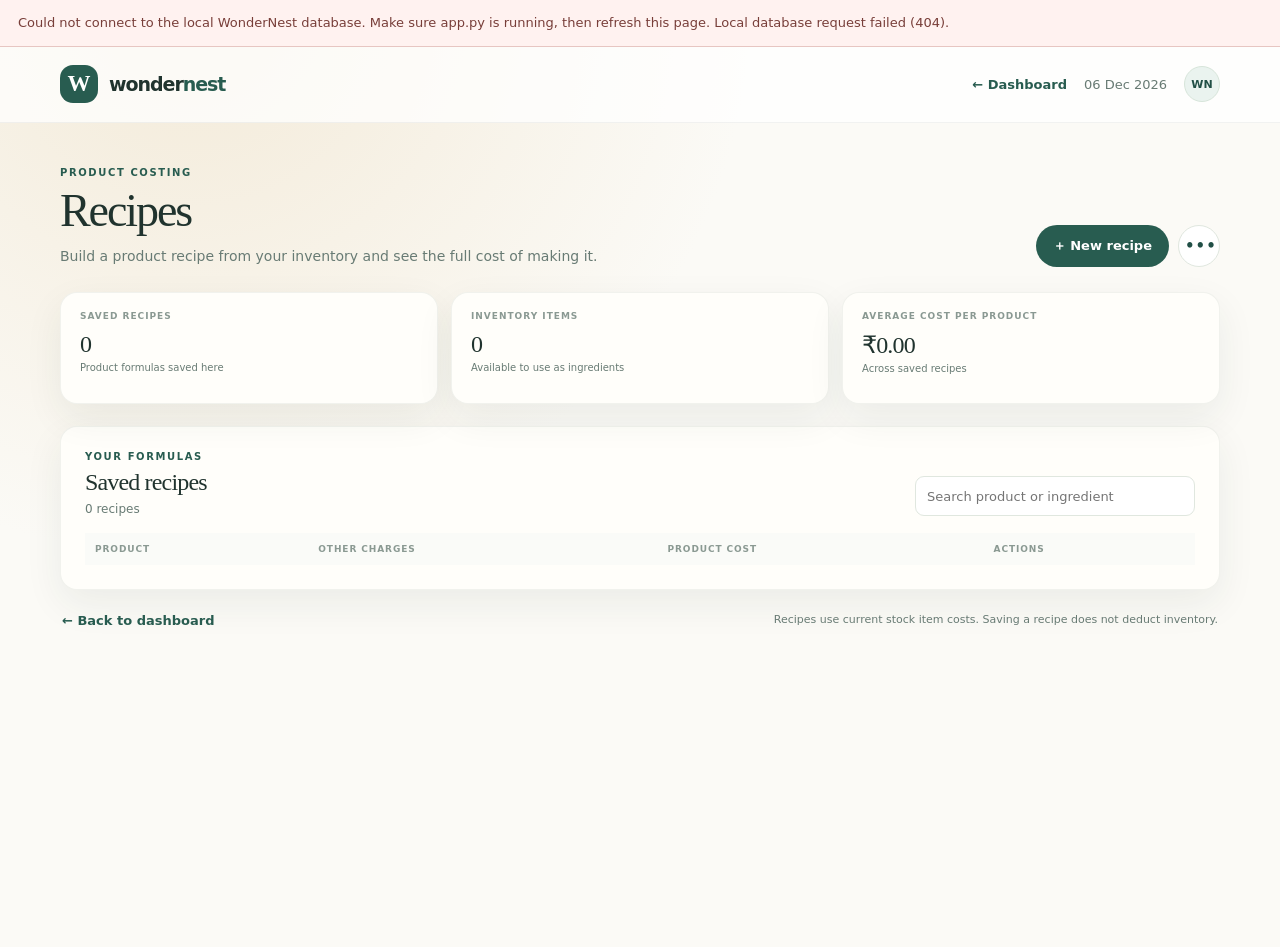
==== components/recipes.html @ fd59244a "First Commit" ====
<!doctype html>
<html lang="en">
<head>
  <meta charset="utf-8"><meta name="viewport" content="width=device-width, initial-scale=1"><meta name="theme-color" content="#fbfaf6">
  <title>Recipes | WonderNest</title>
  <link rel="stylesheet" href="../css/baseColors.css"><link rel="stylesheet" href="../css/style.css"><link rel="stylesheet" href="../css/recipes.css">
</head>
<body><div class="app-shell">
  <header class="topbar"><a class="brand" href="../index.html" aria-label="WonderNest home"><span class="brand-mark" aria-hidden="true">W</span><span class="brand-name">wonder<span>nest</span></span></a><div class="topbar-right"><a class="back-link" href="front_page.html">← Dashboard</a><span class="today-label" id="today-label"></span><span class="avatar" aria-label="WonderNest profile">WN</span></div></header>
  <main class="recipes-page">
    <section class="page-heading"><div><p class="eyebrow">PRODUCT COSTING</p><h1>Recipes</h1><p class="page-intro">Build a product recipe from your inventory and see the full cost of making it.</p></div><div class="heading-actions"><button class="button button-primary" id="new-recipe-button" type="button">＋ New recipe</button><div class="recipe-options"><button class="icon-button options-button" id="recipe-options-button" type="button" aria-label="Recipe options" aria-haspopup="menu" aria-expanded="false">•••</button><div class="options-menu" id="recipe-options-menu" role="menu" hidden><button type="button" role="menuitem" data-open-settings="depreciation">Depreciated Items</button><button type="button" role="menuitem" data-open-settings="static">Static Charges</button><button type="button" role="menuitem" data-open-settings="printer">3D printer charges</button></div></div></div></section>
    <section class="summary-grid" aria-label="Recipe summary"><article class="summary-card"><span class="summary-label">SAVED RECIPES</span><strong id="recipe-count">0</strong><span class="summary-note">Product formulas saved here</span></article><article class="summary-card"><span class="summary-label">INVENTORY ITEMS</span><strong id="inventory-count">0</strong><span class="summary-note">Available to use as ingredients</span></article><article class="summary-card"><span class="summary-label">AVERAGE COST PER PRODUCT</span><strong id="average-cost">₹0.00</strong><span class="summary-note">Across saved recipes</span></article></section>
    <section class="panel recipe-form-panel" id="recipe-form-panel" hidden>
      <div class="panel-heading"><div><p class="eyebrow">RECIPE BUILDER</p><h2 id="recipe-form-title">Create a recipe</h2><p>Add stock ingredients, then include labour, overhead, equipment time, or other charges.</p></div><button class="icon-button" id="close-recipe-form" type="button" aria-label="Close recipe form">×</button></div>
      <form id="recipe-form">
        <input type="hidden" name="id">
        <fieldset class="form-section"><legend>Product details</legend><div class="form-grid">
          <label class="field field-wide">Product / recipe name <span class="required-mark">*</span><input name="name" maxlength="100" required placeholder="e.g. Botanical candle"></label>
        </div></fieldset>
        <fieldset class="form-section"><legend>Inventory ingredients</legend><p class="section-help">Choose a category, then choose an item from that category. Costs use each item’s recorded unit cost and convert common units such as kg to g.</p><p class="inventory-empty-note" id="inventory-empty-note" hidden>No items are in Stock at Hand yet. Record a purchase first in <a href="purchases.html">Purchases</a>.</p><div id="ingredient-list" class="line-list"></div><button class="button button-secondary button-small" id="add-ingredient" type="button">＋ Add ingredient</button></fieldset>
        <fieldset class="form-section"><legend>Packaging</legend><p class="section-help">Choose packaging items from Stock at Hand. Only items in the Packaging or Packing category appear here.</p><p class="inventory-empty-note" id="packaging-empty-note" hidden>No packaging items found in Stock at Hand. Add or categorize them under Packaging in Purchases.</p><div id="packaging-list" class="line-list"></div><button class="button button-secondary button-small" id="add-packaging" type="button">＋ Add packaging</button></fieldset>
        <fieldset class="form-section"><legend>Labor charges only</legend><p class="section-help">Choose Labor or a 3D printer. Labor uses the hourly rate in Static Charges, and printer rates come from 3D printer charges. Enter usage time in minutes.</p><div id="charge-list" class="line-list charge-list"></div><button class="button button-secondary button-small" id="add-charge" type="button">＋ Add a charge</button></fieldset>
        <section class="cost-panel" aria-labelledby="cost-title"><div class="cost-heading"><div><p class="eyebrow">LIVE ESTIMATE</p><h3 id="cost-title">Recipe cost breakdown</h3></div><span class="cost-badge">Updates as you edit</span></div><div class="cost-lines"><div class="cost-column"><div><span>Ingredients</span><strong id="ingredient-cost">₹0.00</strong></div><div><span>Packaging</span><strong id="packaging-cost">₹0.00</strong></div><div><span>Overhead cost</span><strong id="overhead-cost">₹0.00</strong></div><div><span>Wastage cost</span><strong id="wastage-cost">₹0.00</strong></div><div class="manufacturing-total"><span>Total manufacturing cost</span><strong id="manufacturing-cost">₹0.00</strong></div></div><div class="cost-column"><div><span>Labor cost</span><strong id="charge-cost">₹0.00</strong></div><div><span>Total Product cost</span><strong id="pre-multiplier-cost">₹0.00</strong></div><div><span>Multiplier</span><strong id="multiplier-value">× 1</strong></div><div class="batch-total"><span>Cost after multiplier</span><strong id="batch-cost">₹0.00</strong></div></div></div><div id="cost-details" class="cost-details"></div></section>
        <fieldset class="form-section"><legend>Recipe notes</legend><label class="field field-wide">Notes<textarea name="notes" rows="2" maxlength="500" placeholder="Optional process notes or instructions"></textarea></label></fieldset>
        <div class="form-error" id="recipe-error" role="alert" hidden></div><div class="form-actions"><button class="button button-secondary" id="cancel-recipe" type="button">Cancel</button><button class="button button-primary" type="submit">Save recipe</button></div>
      </form>
    </section>
    <section class="panel recipes-panel"><div class="records-heading"><div><p class="eyebrow">YOUR FORMULAS</p><h2>Saved recipes</h2><p id="saved-recipe-count">0 recipes</p></div><label class="search-field"><span class="sr-only">Search recipes</span><input id="recipe-search" type="search" placeholder="Search product or ingredient"></label></div><div class="table-wrap"><table><thead><tr><th>PRODUCT</th><th>OTHER CHARGES</th><th>PRODUCT COST</th><th>ACTIONS</th></tr></thead><tbody id="recipe-rows"></tbody></table></div></section>
    <footer class="page-footer"><a href="front_page.html">← Back to dashboard</a><span>Recipes use current stock item costs. Saving a recipe does not deduct inventory.</span></footer>
  </main>
</div>
<template id="ingredient-template"><div class="recipe-line ingredient-line"><label class="line-field ingredient-category-field">Category<select data-field="category"></select></label><label class="line-field ingredient-item-field">Inventory item<select data-field="itemId" disabled></select></label><label class="line-field">Quantity<input data-field="quantity" type="number" min="0.000001" step="any" required value="1"></label><label class="line-field">Unit<select data-field="unit" required></select></label><div class="line-cost"><span>Line cost</span><strong data-role="line-cost">₹0.00</strong></div><button class="remove-line" type="button" aria-label="Remove ingredient">×</button></div></template>
<template id="packaging-template"><div class="recipe-line ingredient-line packaging-line"><label class="line-field ingredient-item-field">Packaging item<select data-field="itemId"></select></label><label class="line-field">Quantity<input data-field="quantity" type="number" min="0.000001" step="any" required value="1"></label><label class="line-field">Unit<select data-field="unit" required></select></label><div class="line-cost"><span>Line cost</span><strong data-role="line-cost">₹0.00</strong></div><button class="remove-line" type="button" aria-label="Remove packaging">×</button></div></template>
<template id="charge-template"><div class="recipe-line charge-line"><label class="line-field charge-kind">Charge type<select data-field="kind"><option value="labor">Labor</option><option value="printer">3D printer</option></select></label><label class="line-field charge-reference" hidden>Printer Type<select data-field="referenceId"></select></label><label class="line-field charge-name">Description<input data-field="name" maxlength="80" placeholder="Charge description"></label><label class="line-field charge-quantity"><span data-role="quantity-label">Time (minutes)</span><input data-field="quantity" type="number" min="0" step="any" value="0"></label><label class="line-field charge-unit" hidden>Unit<input data-field="unit" maxlength="24" value="minute"></label><label class="line-field charge-rate" hidden>Rate (₹)<input data-field="rate" type="number" min="0" step="0.01" value="0"></label><div class="line-cost"><span>Charge</span><strong data-role="line-cost">₹0.00</strong></div><button class="remove-line" type="button" aria-label="Remove charge">×</button></div></template>
<dialog class="settings-dialog" id="recipe-settings-dialog"><div class="settings-dialog-card"><div class="settings-heading"><div><p class="eyebrow">RECIPE OPTIONS</p><h2 id="settings-title"></h2><p id="settings-help"></p></div><button class="icon-button" id="close-settings" type="button" aria-label="Close settings">×</button></div><div id="settings-list" class="settings-list"></div><form id="settings-form" class="settings-form"></form></div></dialog>
<script src="../js/form-enter-navigation.js" defer></script><script src="../js/dropdown-utils.js" defer></script><script src="../js/api.js" defer></script><script src="../js/recipes.js" defer></script></body></html>
---- css/baseColors.css ----
:root {
  color-scheme: light;
  --color-ink: #20332e;
  --color-muted: #687b74;
  --color-subtle: #8a9992;
  --color-page: #fbfaf6;
  --color-surface: #fffefa;
  --color-field: #ffffff;
  --color-line: #dce6e1;
  --color-primary: #285c50;
  --color-primary-dark: #214f46;
  --color-primary-soft: #eaf3ef;
  --color-leaf: #c5d2bd;
  --color-peach: #f1dfcd;
  --color-lilac: #e8e5ed;
  --color-sky: #e2eaeb;
  --color-sand: #eee5d3;
  --color-rose: #f0e3e0;
  --shadow-card: 0 14px 38px rgba(32, 51, 46, 0.07);
  --shadow-card-hover: 0 20px 44px rgba(32, 51, 46, 0.12);
  --radius-card: 20px;
  --radius-pill: 999px;
}
---- css/style.css ----
*, *::before, *::after { box-sizing: border-box; }
html { min-width: 320px; background: var(--color-page); }
body { margin: 0; color: var(--color-ink); background: radial-gradient(circle at 15% 0%, #f3ead8 0, transparent 35rem), var(--color-page); font-family: Inter, ui-sans-serif, system-ui, -apple-system, BlinkMacSystemFont, "Segoe UI", sans-serif; -webkit-font-smoothing: antialiased; }
a { color: inherit; }
button { font: inherit; }
.launch-page { min-height: 100vh; display: grid; place-items: center; padding: 24px; background: radial-gradient(ellipse at 15% 15%, #e7f1e5 0, transparent 36%), radial-gradient(ellipse at 88% 80%, #f3e9db 0, transparent 34%), var(--color-page); }
.launch-card { width: min(100%, 540px); padding: 56px 48px; border: 1px solid rgba(255,255,255,.85); border-radius: 28px; background: rgba(255,255,255,.82); box-shadow: 0 28px 80px rgba(31,48,44,.09); text-align: center; }
.brand-mark { width: 44px; height: 44px; display: inline-grid; place-items: center; border-radius: 15px; color: #fff; background: var(--color-primary); font-family: Georgia, serif; font-size: 26px; font-weight: 700; }
.launch-card .brand-mark { width: 58px; height: 58px; border-radius: 19px; font-size: 34px; }
.eyebrow { margin: 0 0 12px; color: var(--color-primary); font-size: 11px; font-weight: 750; letter-spacing: .16em; }
.launch-card .eyebrow { margin-top: 28px; }
.launch-card h1 { margin: 0; font-size: clamp(30px, 6vw, 44px); line-height: 1.14; letter-spacing: -.045em; }
.launch-card h1 span { color: var(--color-primary); }
.launch-copy { max-width: 360px; margin: 16px auto 28px; color: var(--color-muted); line-height: 1.65; }
.button { display: inline-flex; align-items: center; justify-content: center; gap: 12px; min-height: 48px; padding: 0 21px; border-radius: var(--radius-pill); text-decoration: none; font-size: 14px; font-weight: 700; transition: transform .18s ease, background .18s ease; }
.button-primary { color: white; background: var(--color-primary); }
.button-primary:hover { background: var(--color-primary-dark); transform: translateY(-2px); }
.database-error { position:relative; z-index:20; padding:13px 18px; border-bottom:1px solid #e7c6c2; color:#783e39; background:#fff2f0; font-size:13px; line-height:1.5; }
@media (max-width: 480px) { .launch-card { padding: 42px 24px; } }
---- css/recipes.css ----
.app-shell { min-height:100vh; }
.topbar { height:76px; padding:0 max(28px,calc((100vw - 1160px) / 2)); display:flex; align-items:center; justify-content:space-between; border-bottom:1px solid rgba(31,48,44,.055); background:rgba(255,255,255,.75); }
.brand { display:inline-flex; align-items:center; gap:11px; text-decoration:none; }.brand .brand-mark { width:38px; height:38px; border-radius:13px; font-size:23px; }.brand-name { color:var(--color-ink); font-size:19px; font-weight:760; letter-spacing:-.055em; }.brand-name span { color:var(--color-primary); }.topbar-right { display:flex; align-items:center; gap:17px; }.today-label { color:var(--color-muted); font-size:13px; }.avatar { width:36px; height:36px; display:grid; place-items:center; border:1px solid #d7e5da; border-radius:50%; color:var(--color-primary-dark); background:var(--color-primary-soft); font-size:11px; font-weight:750; }.back-link,.page-footer a { color:var(--color-primary); font-size:13px; font-weight:650; text-decoration:none; }.back-link:hover,.page-footer a:hover { text-decoration:underline; }
.recipes-page { width:min(100% - 48px,1160px); margin:0 auto; padding:44px 0 26px; }.page-heading { display:flex; align-items:flex-end; justify-content:space-between; gap:24px; margin-bottom:25px; }.page-heading h1 { margin:0; font:500 clamp(34px,5vw,46px)/1.1 Georgia,serif; letter-spacing:-.045em; }.eyebrow { margin:0 0 8px; color:var(--color-primary); font-size:10px; font-weight:750; letter-spacing:.16em; }.page-intro { margin:9px 0 0; color:var(--color-muted); font-size:14px; line-height:1.6; }.button { display:inline-flex; align-items:center; justify-content:center; min-height:42px; padding:0 17px; border:0; border-radius:999px; font-size:13px; font-weight:700; cursor:pointer; }.button-primary { color:#fff; background:var(--color-primary); }.button-primary:hover { background:var(--color-primary-dark); }.button-secondary { color:var(--color-primary-dark); border:1px solid #dce9df; background:#f8fbf8; }.button-secondary:hover { background:var(--color-primary-soft); }.button-small { min-height:36px; padding:0 14px; font-size:12px; }
.summary-grid { display:grid; grid-template-columns:repeat(3,minmax(0,1fr)); gap:13px; margin-bottom:22px; }.summary-card,.panel { border:1px solid rgba(31,48,44,.06); border-radius:17px; background:var(--color-surface); box-shadow:var(--shadow-card); }.summary-card { min-height:112px; padding:18px 19px; display:flex; flex-direction:column; align-items:flex-start; }.summary-label { color:var(--color-subtle); font-size:9px; font-weight:750; letter-spacing:.11em; }.summary-card strong { margin-top:10px; font:500 24px Georgia,serif; letter-spacing:-.035em; }.summary-note { margin-top:4px; color:var(--color-muted); font-size:10px; }
.panel { padding:24px; margin-bottom:19px; }.recipe-form-panel { border-color:#dce9df; }.panel-heading { display:flex; align-items:flex-start; justify-content:space-between; gap:16px; margin-bottom:17px; }.panel-heading h2,.records-heading h2 { margin:0; font:500 24px Georgia,serif; letter-spacing:-.035em; }.panel-heading p:not(.eyebrow),.records-heading p:not(.eyebrow) { margin:6px 0 0; color:var(--color-muted); font-size:12px; }.icon-button { width:34px; height:34px; flex:0 0 auto; border:1px solid #e0e7df; border-radius:50%; color:var(--color-muted); background:#fff; font-size:22px; cursor:pointer; }
.form-section { min-width:0; padding:17px 0 19px; border:0; border-top:1px solid #eef1ec; }.form-section legend { padding:0 10px 0 0; color:var(--color-ink); font:500 17px Georgia,serif; }.section-help { margin:0 0 14px; color:var(--color-muted); font-size:11px; line-height:1.5; }.form-grid { display:grid; grid-template-columns:repeat(2,minmax(0,1fr)); gap:13px 16px; }.field,.line-field { min-width:0; display:flex; flex-direction:column; gap:7px; color:#45544d; font-size:12px; font-weight:650; }.field input,.field select,.field textarea,.line-field input,.line-field select { width:100%; min-height:39px; padding:8px 10px; border:1px solid #e0e7df; border-radius:8px; outline:none; color:var(--color-ink); background:white; font-family:inherit; font-size:12px; font-weight:450; }.field textarea { min-height:62px; resize:vertical; }.field input:focus,.field select:focus,.field textarea:focus,.line-field input:focus,.line-field select:focus { border-color:#79a18d; box-shadow:0 0 0 3px rgba(39,106,87,.09); }.field small { color:var(--color-muted); font-size:10px; font-weight:450; }.field-wide { grid-column:1/-1; }.required-mark,.form-error { color:#ad514a; }.output-control { display:grid; grid-template-columns:1fr 125px; gap:8px; }.output-control input { min-width:0; min-height:39px; padding:8px 10px; border:1px solid #e0e7df; border-radius:8px; color:var(--color-ink); font-family:inherit; font-size:12px; font-weight:450; }.output-control input:focus { outline:1px solid #79a18d; }
.inventory-empty-note { padding:11px 13px; border-radius:9px; color:#6b756e; background:#f5f7f3; font-size:11px; }.inventory-empty-note a { color:var(--color-primary); font-weight:700; }
.line-list { display:grid; gap:9px; margin-bottom:12px; }.recipe-line { display:grid; grid-template-columns:minmax(120px,1.1fr) minmax(170px,1.7fr) minmax(75px,.7fr) minmax(75px,.7fr) minmax(100px,.9fr) 30px; align-items:end; gap:9px; padding:11px; border:1px solid #e8ece5; border-radius:11px; background:#fcfdfa; }.charge-line { grid-template-columns:minmax(110px,1fr) minmax(145px,1.2fr) minmax(90px,.8fr) minmax(95px,.8fr) 30px; }.line-field { font-size:10px; }.line-field input,.line-field select { min-height:36px; padding:7px 8px; font-size:11px; }.line-cost { min-width:0; padding:0 2px 7px; }.line-cost span { display:block; margin-bottom:4px; color:var(--color-muted); font-size:9px; }.line-cost strong { color:var(--color-ink); font-size:12px; white-space:nowrap; }.remove-line { width:26px; height:26px; margin-bottom:4px; border:1px solid #f0dede; border-radius:50%; color:#a35555; background:#fffafa; font-size:18px; cursor:pointer; }.empty-lines { padding:13px; border:1px dashed #dce5dc; border-radius:10px; color:var(--color-muted); font-size:11px; }
.cost-panel { margin:5px 0 17px; padding:17px 19px; border:1px solid #dce9df; border-radius:14px; background:#f8fbf8; }.cost-heading { display:flex; align-items:center; justify-content:space-between; gap:12px; }.cost-heading .eyebrow { margin-bottom:5px; }.cost-heading h3 { margin:0; font:500 19px Georgia,serif; }.cost-badge { padding:5px 9px; border-radius:999px; color:#497060; background:#e5f1e9; font-size:9px; font-weight:650; }.cost-lines { display:grid; grid-template-columns:repeat(2,minmax(0,1fr)); gap:10px 24px; margin-top:15px; }.cost-lines div { display:flex; justify-content:space-between; gap:12px; color:var(--color-muted); font-size:11px; }.cost-lines strong { color:var(--color-ink); font-size:12px; }.cost-lines .batch-total,.cost-lines .unit-total { padding-top:10px; border-top:1px solid #dce5dc; color:var(--color-ink); font-weight:700; }.cost-lines .batch-total strong,.cost-lines .unit-total strong { color:var(--color-primary-dark); font-size:15px; }.cost-details { display:grid; gap:4px; margin-top:13px; padding-top:11px; border-top:1px dashed #dce5dc; color:var(--color-muted); font-size:10px; }.cost-details:empty { display:none; }.cost-detail { display:flex; justify-content:space-between; gap:12px; }.cost-detail strong { color:#526159; font-weight:650; }.form-actions { display:flex; justify-content:flex-end; gap:9px; padding-top:16px; border-top:1px solid #eef1ec; }.form-error { margin:10px 0; padding:10px 12px; border-radius:8px; background:#fff2f0; font-size:12px; }[hidden] { display:none !important; }
.records-heading { display:flex; align-items:flex-end; justify-content:space-between; gap:18px; margin-bottom:17px; }.records-heading .eyebrow { margin-bottom:7px; }.search-field { width:min(280px,32vw); }.search-field input { width:100%; min-height:40px; padding:9px 11px; border:1px solid #e0e7df; border-radius:9px; outline:none; color:var(--color-ink); background:#fff; font-family:inherit; font-size:13px; }.search-field input:focus { border-color:#79a18d; }.table-wrap { overflow-x:auto; }table { width:100%; border-collapse:collapse; white-space:nowrap; }th { padding:11px 10px; color:var(--color-subtle); background:#fafbf8; text-align:left; font-size:9px; font-weight:750; letter-spacing:.1em; }td { padding:12px 10px; border-bottom:1px solid #eef1ec; color:#526159; font-size:11px; }tbody tr:last-child td { border-bottom:0; }.product-name { color:var(--color-ink); font-weight:700; }.subtext { display:block; margin-top:3px; color:var(--color-muted); font-size:9px; }.table-actions { display:flex; gap:4px; }.text-button { padding:5px 6px; border:0; color:var(--color-primary); background:transparent; font-size:10px; font-weight:700; cursor:pointer; }.text-button:hover { text-decoration:underline; }.text-button.danger { color:#a35555; }.empty-row td { height:160px; text-align:center; white-space:normal; }.empty-row strong { display:block; color:var(--color-ink); font-size:13px; }.empty-row span { display:block; margin-top:5px; color:var(--color-muted); font-size:11px; }.empty-row .button { margin-top:10px; }.page-footer { display:flex; justify-content:space-between; gap:15px; padding:4px 2px; color:var(--color-muted); font-size:11px; }
.sr-only { position:absolute; width:1px; height:1px; padding:0; margin:-1px; overflow:hidden; clip:rect(0,0,0,0); white-space:nowrap; border:0; }
.heading-actions { display:flex; align-items:center; gap:9px; }.recipe-options { position:relative; }.options-button { width:42px; height:42px; border-radius:50%; color:var(--color-primary-dark); font-size:15px; font-weight:800; letter-spacing:1px; }.options-menu { position:absolute; z-index:5; top:calc(100% + 8px); right:0; width:210px; padding:6px; border:1px solid #e0e7df; border-radius:12px; background:#fff; box-shadow:0 12px 30px rgba(31,48,44,.14); }.options-menu button { display:block; width:100%; padding:10px 11px; border:0; border-radius:8px; color:var(--color-ink); background:#fff; text-align:left; font-family:inherit; font-size:12px; font-weight:500; cursor:pointer; }.options-menu button:hover { background:#f2f6f1; }.settings-dialog { width:min(560px,calc(100% - 28px)); max-height:min(85vh,740px); padding:0; border:1px solid #dfe7de; border-radius:18px; color:var(--color-ink); background:var(--color-surface); box-shadow:0 24px 70px rgba(22,39,32,.25); }.settings-dialog::backdrop { background:rgba(27,39,33,.38); }.settings-dialog-card { padding:23px; }.settings-heading { display:flex; align-items:flex-start; justify-content:space-between; gap:16px; margin-bottom:17px; }.settings-heading h2 { margin:0; font:500 23px Georgia,serif; }.settings-heading p:not(.eyebrow) { margin:6px 0 0; color:var(--color-muted); font-size:11px; line-height:1.5; }.settings-list { display:grid; gap:8px; max-height:260px; overflow:auto; margin-bottom:16px; }.setting-record { display:flex; align-items:center; justify-content:space-between; gap:10px; padding:10px 12px; border:1px solid #e6ebe4; border-radius:10px; background:#fcfdfa; }.setting-record strong,.setting-record small { display:block; }.setting-record strong { font-size:12px; }.setting-record small { margin-top:4px; color:var(--color-muted); font-size:10px; }.settings-empty { margin:0; padding:14px; border:1px dashed #dce5dc; border-radius:10px; color:var(--color-muted); font-size:11px; }.settings-form { padding-top:14px; border-top:1px solid #eef1ec; }.settings-fields { display:grid; grid-template-columns:repeat(2,minmax(0,1fr)); gap:12px; margin-bottom:13px; }.charge-line .charge-reference { grid-column:auto; width:min(100%,230px); max-width:230px; }.charge-line .charge-quantity { grid-column:auto; }
@media(max-width:900px) { .recipe-line { grid-template-columns:minmax(110px,1fr) minmax(140px,1.35fr) minmax(70px,.7fr) minmax(70px,.7fr) minmax(85px,.8fr) 30px; }.charge-line { grid-template-columns:repeat(3,minmax(0,1fr)) 30px; }.charge-kind { grid-column:span 1; }.charge-name { grid-column:span 2; }.charge-line .line-cost { grid-column:span 2; }.charge-line .remove-line { grid-column:4; grid-row:2; justify-self:end; }.recipes-panel { padding:19px; } }
@media(max-width:620px) { .topbar { height:66px; padding:0 16px; }.topbar-right { gap:10px; }.today-label { display:none; }.recipes-page { width:min(100% - 32px,540px); padding-top:29px; }.page-heading { align-items:flex-start; flex-direction:column; gap:16px; }.page-heading .button { align-self:stretch; }.heading-actions { width:100%; }.heading-actions > .button { flex:1; }.summary-grid { gap:8px; grid-template-columns:1fr 1fr; }.summary-card { min-height:96px; padding:13px; }.summary-card:last-child { grid-column:1/-1; }.summary-card strong { font-size:21px; }.panel { padding:17px 13px; }.form-grid { grid-template-columns:1fr; gap:12px; }.field-wide { grid-column:auto; }.recipe-line,.charge-line { grid-template-columns:1fr 1fr 30px; gap:8px; }.ingredient-category-field,.ingredient-item-field,.charge-name { grid-column:span 2; }.line-cost { grid-column:span 2; }.remove-line { grid-column:3; grid-row:1; justify-self:end; }.charge-line .line-cost { grid-column:span 2; grid-row:auto; }.charge-line .remove-line { grid-column:3; grid-row:1; }.cost-panel { padding:14px; }.cost-lines { grid-template-columns:1fr; gap:9px; }.records-heading { align-items:stretch; flex-direction:column; }.search-field { width:100%; }.page-footer { flex-direction:column; }.output-control { grid-template-columns:1fr 105px; } }

.depreciation-picker { display:grid; grid-template-columns:minmax(0,1fr) auto; align-items:end; gap:10px; }.depreciation-actions,.settings-form-actions { display:flex; align-items:center; gap:8px; }.settings-form-actions { flex-wrap:wrap; }.depreciation-picker .field { min-width:0; }.depreciation-picker select { width:100%; min-height:39px; padding:8px 10px; border:1px solid #e0e7df; border-radius:8px; outline:none; color:var(--color-ink); background:#fff; font-family:inherit; font-size:12px; font-weight:450; }
@media(max-width:620px) { .depreciation-picker { grid-template-columns:1fr; }.depreciation-actions { justify-content:flex-start; } }

#settings-list:has(.depreciation-picker) { margin-top: 18px; }
.settings-form + #settings-list { margin-top: 18px; }


.cost-lines .manufacturing-total { padding-top:10px; border-top:1px solid #dce5dc; color:var(--color-ink); font-weight:750; }.cost-lines .manufacturing-total strong { color:var(--color-primary-dark); font-size:14px; }

.cost-lines { align-items:start; }
.cost-lines > .cost-column { display:grid; align-content:start; gap:10px; }
.cost-lines > .cost-column > div { display:flex; justify-content:space-between; gap:12px; }
.cost-lines .cost-column .batch-total { margin-top:1px; }
@media(max-width:620px) { .cost-lines > .cost-column { gap:9px; } }
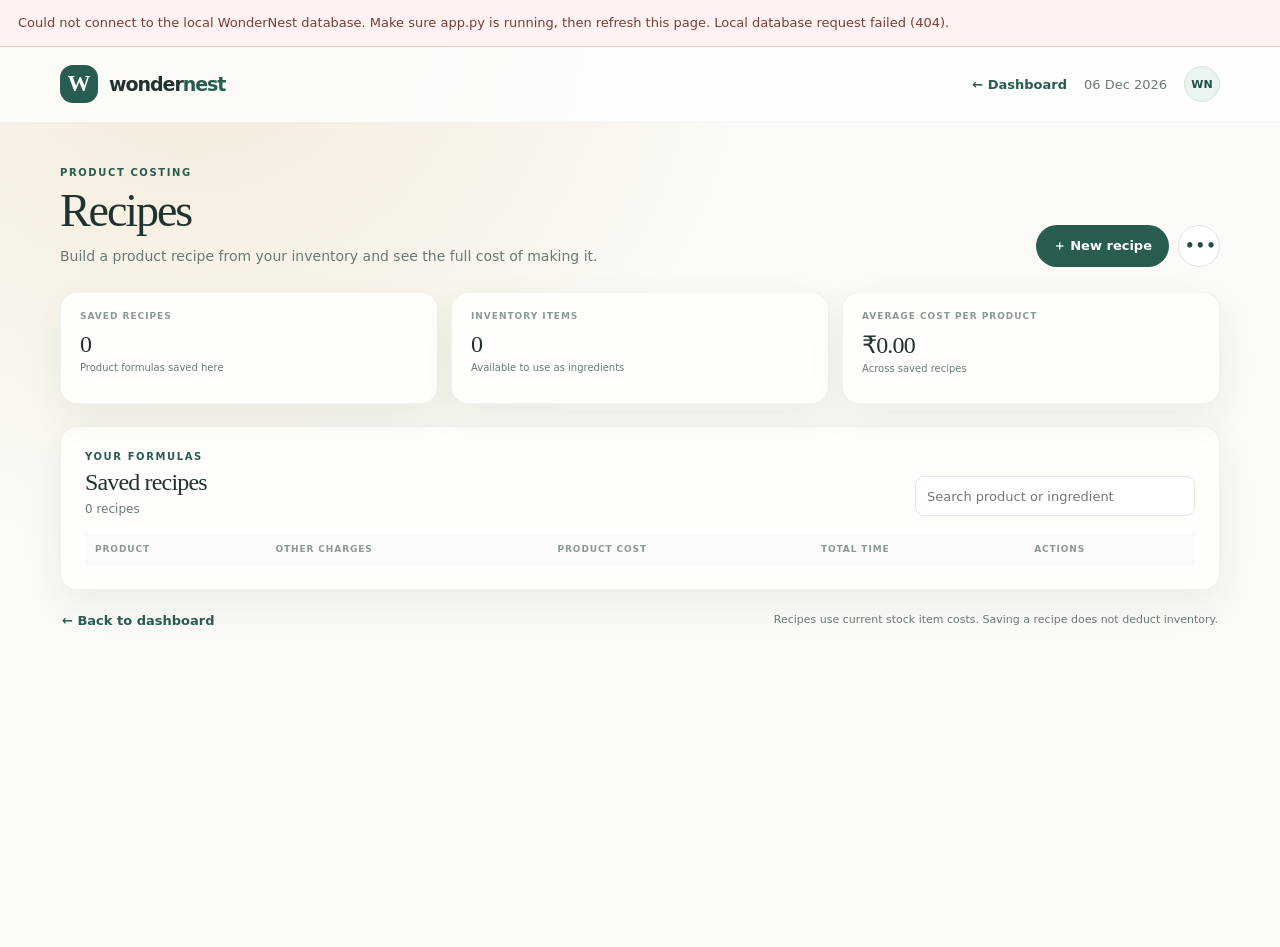
==== commit ced11c7e: "Added Time in the recipes" ====
--- a/components/recipes.html
+++ b/components/recipes.html
@@ -17,15 +17,15 @@
         <fieldset class="form-section"><legend>Product details</legend><div class="form-grid">
           <label class="field field-wide">Product / recipe name <span class="required-mark">*</span><input name="name" maxlength="100" required placeholder="e.g. Botanical candle"></label>
         </div></fieldset>
-        <fieldset class="form-section"><legend>Inventory ingredients</legend><p class="section-help">Choose a category, then choose an item from that category. Costs use each item’s recorded unit cost and convert common units such as kg to g.</p><p class="inventory-empty-note" id="inventory-empty-note" hidden>No items are in Stock at Hand yet. Record a purchase first in <a href="purchases.html">Purchases</a>.</p><div id="ingredient-list" class="line-list"></div><button class="button button-secondary button-small" id="add-ingredient" type="button">＋ Add ingredient</button></fieldset>
+        <fieldset class="form-section"><legend>Inventory ingredients</legend><p class="section-help">Choose a category, then choose an item from that category. Costs use each item’s recorded unit cost and convert common units such as kg to g.</p><p class="inventory-empty-note" id="inventory-empty-note" hidden>No items are in Stock at Hand yet. Record a purchase first in <a href="purchases.html">Purchases</a>.</p><div id="ingredient-list" class="line-list"></div><button class="button button-secondary button-small" id="add-ingredient" type="button">＋ Add ingredient</button><label class="field manufacturing-time-field">Manufacturing time (minutes) <span class="required-mark">*</span><input name="manufacturingTimeMinutes" type="number" min="0.01" step="any" required placeholder="Total hands-on making time"><small>Enter the total time spent making one product. This is required.</small></label></fieldset>
         <fieldset class="form-section"><legend>Packaging</legend><p class="section-help">Choose packaging items from Stock at Hand. Only items in the Packaging or Packing category appear here.</p><p class="inventory-empty-note" id="packaging-empty-note" hidden>No packaging items found in Stock at Hand. Add or categorize them under Packaging in Purchases.</p><div id="packaging-list" class="line-list"></div><button class="button button-secondary button-small" id="add-packaging" type="button">＋ Add packaging</button></fieldset>
         <fieldset class="form-section"><legend>Labor charges only</legend><p class="section-help">Choose Labor or a 3D printer. Labor uses the hourly rate in Static Charges, and printer rates come from 3D printer charges. Enter usage time in minutes.</p><div id="charge-list" class="line-list charge-list"></div><button class="button button-secondary button-small" id="add-charge" type="button">＋ Add a charge</button></fieldset>
-        <section class="cost-panel" aria-labelledby="cost-title"><div class="cost-heading"><div><p class="eyebrow">LIVE ESTIMATE</p><h3 id="cost-title">Recipe cost breakdown</h3></div><span class="cost-badge">Updates as you edit</span></div><div class="cost-lines"><div class="cost-column"><div><span>Ingredients</span><strong id="ingredient-cost">₹0.00</strong></div><div><span>Packaging</span><strong id="packaging-cost">₹0.00</strong></div><div><span>Overhead cost</span><strong id="overhead-cost">₹0.00</strong></div><div><span>Wastage cost</span><strong id="wastage-cost">₹0.00</strong></div><div class="manufacturing-total"><span>Total manufacturing cost</span><strong id="manufacturing-cost">₹0.00</strong></div></div><div class="cost-column"><div><span>Labor cost</span><strong id="charge-cost">₹0.00</strong></div><div><span>Total Product cost</span><strong id="pre-multiplier-cost">₹0.00</strong></div><div><span>Multiplier</span><strong id="multiplier-value">× 1</strong></div><div class="batch-total"><span>Cost after multiplier</span><strong id="batch-cost">₹0.00</strong></div></div></div><div id="cost-details" class="cost-details"></div></section>
+        <section class="cost-panel" aria-labelledby="cost-title"><div class="cost-heading"><div><p class="eyebrow">LIVE ESTIMATE</p><h3 id="cost-title">Recipe cost breakdown</h3></div><span class="cost-badge">Updates as you edit</span></div><div class="cost-lines"><div class="cost-column"><div><span>Ingredients</span><strong id="ingredient-cost">₹0.00</strong></div><div><span>Packaging</span><strong id="packaging-cost">₹0.00</strong></div><div><span>Overhead cost</span><strong id="overhead-cost">₹0.00</strong></div><div><span>Wastage cost</span><strong id="wastage-cost">₹0.00</strong></div><div class="manufacturing-total"><span>Total manufacturing cost</span><strong id="manufacturing-cost">₹0.00</strong></div></div><div class="cost-column"><div><span>Labor cost</span><strong id="charge-cost">₹0.00</strong></div><div><span>Total Product cost</span><strong id="pre-multiplier-cost">₹0.00</strong></div><div><span>Multiplier</span><strong id="multiplier-value">× 1</strong></div><div class="batch-total"><span>Cost after multiplier</span><strong id="batch-cost">₹0.00</strong></div></div></div><div class="time-breakdown" aria-label="Total time breakdown"><div><span>Manufacturing time</span><strong id="manufacturing-time-total">0 min</strong></div><div><span>3D printer time</span><strong id="printer-time-total">0 min</strong></div><div><span>Labor time</span><strong id="labor-time-total">0 min</strong></div><div class="time-grand-total"><span>Total time taken</span><strong id="total-time-taken">0 min</strong></div></div><div id="cost-details" class="cost-details"></div></section>
         <fieldset class="form-section"><legend>Recipe notes</legend><label class="field field-wide">Notes<textarea name="notes" rows="2" maxlength="500" placeholder="Optional process notes or instructions"></textarea></label></fieldset>
         <div class="form-error" id="recipe-error" role="alert" hidden></div><div class="form-actions"><button class="button button-secondary" id="cancel-recipe" type="button">Cancel</button><button class="button button-primary" type="submit">Save recipe</button></div>
       </form>
     </section>
-    <section class="panel recipes-panel"><div class="records-heading"><div><p class="eyebrow">YOUR FORMULAS</p><h2>Saved recipes</h2><p id="saved-recipe-count">0 recipes</p></div><label class="search-field"><span class="sr-only">Search recipes</span><input id="recipe-search" type="search" placeholder="Search product or ingredient"></label></div><div class="table-wrap"><table><thead><tr><th>PRODUCT</th><th>OTHER CHARGES</th><th>PRODUCT COST</th><th>ACTIONS</th></tr></thead><tbody id="recipe-rows"></tbody></table></div></section>
+    <section class="panel recipes-panel"><div class="records-heading"><div><p class="eyebrow">YOUR FORMULAS</p><h2>Saved recipes</h2><p id="saved-recipe-count">0 recipes</p></div><label class="search-field"><span class="sr-only">Search recipes</span><input id="recipe-search" type="search" placeholder="Search product or ingredient"></label></div><div class="table-wrap"><table><thead><tr><th>PRODUCT</th><th>OTHER CHARGES</th><th>PRODUCT COST</th><th>TOTAL TIME</th><th>ACTIONS</th></tr></thead><tbody id="recipe-rows"></tbody></table></div></section>
     <footer class="page-footer"><a href="front_page.html">← Back to dashboard</a><span>Recipes use current stock item costs. Saving a recipe does not deduct inventory.</span></footer>
   </main>
 </div>
--- a/css/recipes.css
+++ b/css/recipes.css
@@ -27,5 +27,13 @@
 .cost-lines > .cost-column { display:grid; align-content:start; gap:10px; }
 .cost-lines > .cost-column > div { display:flex; justify-content:space-between; gap:12px; }
 .cost-lines .cost-column .batch-total { margin-top:1px; }
+.manufacturing-time-field { max-width:340px; margin-top:15px; }
+.manufacturing-time-field .required-mark { color:#ad514a; }
+.time-breakdown { display:grid; grid-template-columns:repeat(4,minmax(0,1fr)); gap:10px; margin-top:15px; padding-top:13px; border-top:1px dashed #dce5dc; }
+.time-breakdown > div { display:flex; flex-direction:column; gap:5px; color:var(--color-muted); font-size:10px; }
+.time-breakdown strong { color:var(--color-ink); font-size:12px; }
+.time-breakdown .time-grand-total { padding-left:13px; border-left:1px solid #dce5dc; }
+.time-breakdown .time-grand-total strong { color:var(--color-primary-dark); font-size:14px; }
 @media(max-width:620px) { .cost-lines > .cost-column { gap:9px; } }
+@media(max-width:620px) { .time-breakdown { grid-template-columns:repeat(2,minmax(0,1fr)); }.time-breakdown .time-grand-total { padding-left:0; border-left:0; } }
 
